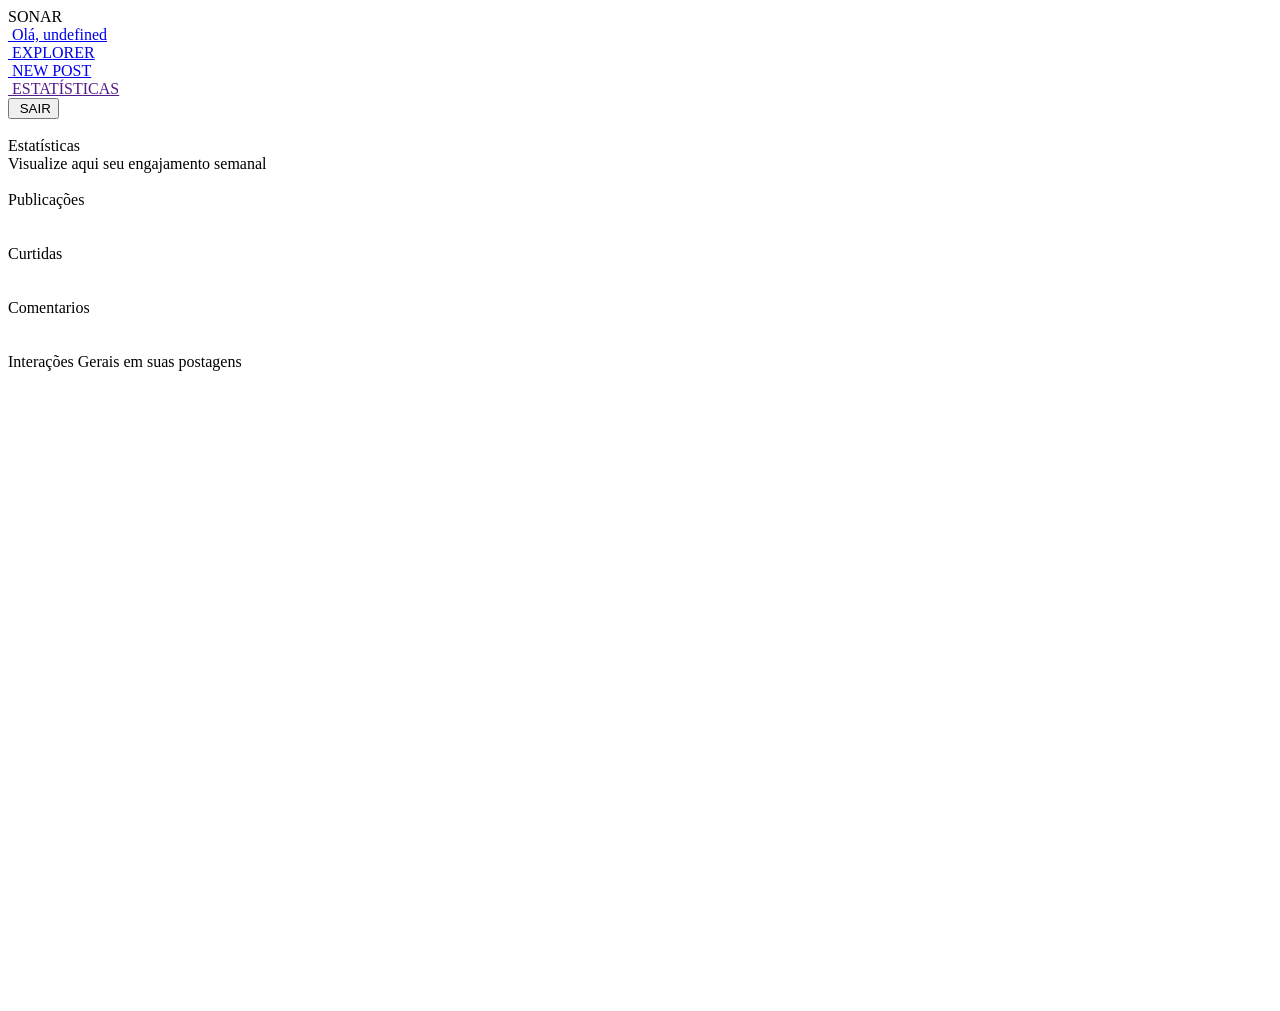
==== Minha API/public/site/dashboard.html @ 9d45cee8 "Alterações finais e correções de bugs" ====
<!DOCTYPE html>
<html lang="pt-br">

<head>
    <meta charset="UTF-8">
    <meta name="viewport" content="width=device-width, initial-scale=1.0">
    <title>Dashboard - SONAR</title>
    <link rel="stylesheet" href="css/styles_dash.css">
    <link rel="shortcut icon" href="assets/icon/favicon2.ico" type="image/x-icon">
    <script src="https://cdn.jsdelivr.net/npm/chart.js"></script>
</head>

<body>
    <div class="bar_lateral">
        <div class="bar_titulo">
            SONAR
        </div>
        <div class="bar_nome_user">
            <a href="perfil.html">
                <div class="div_nome_user" id="div_nome_user">
                    <img src="assets/imgs/perfil_branco.svg" alt="">
                </div>
            </a>
        </div>
        <div class="bar_p_e">
            <a href="explorer.html">
                <img src="assets/imgs/casa.svg" alt="">
                EXPLORER
            </a>
        </div>
        <div class="bar_new">
            <a href="newpost.html">
                <img src="assets/imgs/new.svg" alt="">
                NEW POST
            </a>
        </div>
        <div class="bar_e">
            <a href="">
                <img src="assets/imgs/estatistica_branco.svg" alt="">
                ESTATÍSTICAS
            </a>
        </div>
        <div class="bar_sair">
            <button onclick="sair()">
                <img src="assets/imgs/sair.svg" alt="">
                SAIR
            </button>
        </div>
    </div>

    <div class="container" id="container">
        <div class="titulo">
            <img src="assets/imgs/notas_mus_col.svg" alt="">
            <div class="nome_user" id="card_titulo">

                Estatísticas
                <div class="subtitulo">
                    Visualize aqui seu engajamento semanal
                </div>
            </div>
            <img src="assets/imgs/notas_mus_col.svg" alt="">
        </div>
        <div class="card_estatiscas">

            <div class="card">
                <div class="titulo_card">
                    Publicações
                    <div class="card_imagem_p">
                        <img src="assets/imgs/publicacoes.svg" alt="">
                    </div>
                </div>
                <div class="qtd_card" id="qtd_post">
                </div>
                <div class="status_qtd" id="status_qtd_postagens">
                    <img src="" alt="">
                </div>
            </div>

            <div class="card">
                <div class="titulo_card">
                    Curtidas
                    <div class="card_imagem_c">
                        <img src="assets/imgs/coracao_icon.svg" alt="">
                    </div>
                </div>
                <div class="qtd_card" id="qtd_curtida">
                </div>
                <div class="status_qtd" id="status_qtd_curtidas">
                    <img src="" alt="">
                </div>
            </div>

            <div class="card">
                <div class="titulo_card">
                    Comentarios
                    <div class="card_imagem_cc">
                        <img src="assets/imgs/comentario_icon.svg   " alt="">
                    </div>
                </div>
                <div class="qtd_card" id="qtd_comentario">

                </div>
                <div class="status_qtd" id="status_qtd_comentarios">
                    <img src="assets/imgs/seta_verde.svg" alt="">
                </div>
            </div>

        </div>


        <div class="grafico">
            <div class="titulo_grafico">
                Interações Gerais em suas postagens
            </div>
            <canvas id="myChart" style="position: relative; height: 85%; width:100%; display: flex;"></canvas>
        </div>
    </div>
</body>

</html>

<script>
    var idUsuario = sessionStorage.ID_USUARIO
    var nomeUsuario = sessionStorage.NOME_USUARIO
    var email = sessionStorage.EMAIL_USUARIO
    var descricaoUsuario = sessionStorage.DESCRICAO_USUARIO
    var imagem_perfil_user = sessionStorage.IMAGEM_PERFIL

    window.onload = function () {
        div_nome_user.innerHTML = `<img src="assets/imgs/perfil.svg" alt="">
            <span>Olá, ${nomeUsuario}</span>`

        fetch(`/dashboard/post/${idUsuario}`)
            .then(res => res.json())
            .then(posts => {

                if (posts.length >= 2) {
                    var atual = posts[0].qtd_post
                    var anterior = posts[1].qtd_post

                    var mensagem = ''
                    var imagem_status = ''

                    if (atual > anterior) {
                        imagem_status = 'assets/imgs/seta_verde.svg'
                        mensagem = `<span>${atual} postagens nesta semana (${atual} é mais que ${anterior})<span>`
                    } else if (atual < anterior) {
                        imagem_status = 'assets/imgs/seta_vermelha.svg'
                        mensagem = `<span class="vermelho">${atual} postagens nesta semana (menos que os ${anterior} da semana anterior)</span>`;
                    } else {
                        imagem_status = 'assets/imgs/igual.svg'
                        mensagem = `${atual} postagens nesta semana (mesma quantidade da anterior)`
                    }

                    status_qtd_postagens.innerHTML = `
                            <img src="${imagem_status}" alt="">
                            ${mensagem}`

                } else if (posts.length === 1) {
                    status_qtd_postagens.innerHTML = `
                    <img src="assets/imgs/seta_verde.svg" alt="">
                    <span>${posts[0].qtd_post} postagens nesta primeira semana</span>`
                } else {
                    status_qtd_postagens.innerHTML = `
                    <img src="assets/imgs/igual.svg" alt="">
                    Nenhuma postagem registrada até agora.`
                }
            })

        fetch(`/dashboard/curtida/${idUsuario}`)
            .then(res => res.json())
            .then(curtidas => {
                if (curtidas.length >= 2) {
                    var atual = curtidas[0].qtd_curtida
                    var anterior = curtidas[1].qtd_curtida

                    var mensagem = ''
                    var imagem_status = ''

                    if (atual > anterior) {
                        imagem_status = 'assets/imgs/seta_verde.svg'
                        mensagem = `<span>${atual} curtidas nesta semana (${atual} é mais que ${anterior})</span>`
                    } else if (atual < anterior) {
                        imagem_status = 'assets/imgs/seta_vermelha.svg'
                        mensagem = `<span class="vermelho">${atual} curtidas nesta semana (menos que os ${anterior} da semana anterior)</span>`;
                    } else {
                        imagem_status = 'assets/imgs/igual.svg'
                        mensagem = `${atual} curtidas nesta semana (mesma quantidade da anterior)`
                    }

                    status_qtd_curtidas.innerHTML = `
                            <img src="${imagem_status}" alt="">
                            ${mensagem}`

                } else if (curtidas.length === 1) {
                    status_qtd_curtidas.innerHTML = `
                    <img src="assets/imgs/seta_verde.svg" alt="">
                    <span>${curtidas[0].qtd_curtida} curtidas nesta primeira semana</span>
                `
                } else {
                    status_qtd_curtidas.innerHTML = `
                    <img src="assets/imgs/igual.svg" alt="">
                    Nenhuma curtida registrada até agora.`
                }
            })

        fetch(`/dashboard/comentario/${idUsuario}`)
            .then(res => res.json())
            .then(comentarios => {
                if (comentarios.length >= 2) {
                    var atual = comentarios[0].qtd_comentario
                    var anterior = comentarios[1].qtd_comentario

                    var mensagem = ''
                    var imagem_status = ''

                    if (atual > anterior) {
                        imagem_status = 'assets/imgs/seta_verde.svg'
                        mensagem = `<span>${atual} comentarios nesta semana (${atual} é mais que ${anterior})</span>`
                    } else if (atual < anterior) {
                        imagem_status = 'assets/imgs/seta_vermelha.svg'
                        mensagem = `<span class="vermelho">${atual} comentários nesta semana (menos que os ${anterior} da semana anterior)</span>`;
                    } else {
                        imagem_status = 'assets/imgs/igual.svg'
                        mensagem = `${atual} comentarios nesta semana (mesma quantidade da anterior)`
                    }

                    status_qtd_comentarios.innerHTML = `
                            <img src="${imagem_status}" alt="">
                            ${mensagem}`

                } else if (comentarios.length === 1) {
                    status_qtd_comentarios.innerHTML = `
                    <img src="assets/imgs/seta_verde.svg" alt="">
                    <span>${comentarios[0].qtd_comentario} comentarios nesta primeira semana</span>`
                } else {
                    status_qtd_comentarios.innerHTML = `
                    <img src="assets/imgs/igual.svg" alt="">
                    Nenhum comentário registrada até agora.`
                }
            })

        fetch(`/dashboard/listarPost/${idUsuario}`)
            .then(res => res.json())
            .then(todos_post => {
                qtd_post.innerHTML = todos_post[0].qtd_post
            })

        fetch(`/dashboard/listarCurtida/${idUsuario}`)
            .then(res => res.json())
            .then(todas_curtida => {
                qtd_curtida.innerHTML = todas_curtida[0].qtd_curtida
            })

        fetch(`/dashboard/listarComentario/${idUsuario}`)
            .then(res => res.json())
            .then(todos_comentario => {
                qtd_comentario.innerHTML = todos_comentario[0].qtd_comentario
            })

        dados_dash()
    }

    function dados_dash() {
        var semanas = [0, 0, 0, 0, 0, 0]
        var data = ["", "", "", "", "", ""]

        fetch(`/dashboard/dashCurtida/${idUsuario}`)
            .then(res => res.json())
            .then(dados_curtida => {
                console.log(dados_curtida)
                for (var i = dados_curtida.length - 1; i >= 0; i--) {
                    semanas[i] += dados_curtida[i].qtd_curtida
                    data[i] = dados_curtida[i].semana
                }
                console.log(semanas)
                console.log(data)
            })

        fetch(`/dashboard/dashComentario/${idUsuario}`)
            .then(res => res.json())
            .then(dados_comentario => {
                console.log(dados_comentario)
                for (var i = dados_comentario.length - 1; i >= 0; i--) {
                    semanas[i] += dados_comentario[i].qtd_comentario
                    data[i] = dados_comentario[i].semana
                }
                console.log(semanas)
                console.log(data)

                const graficBar = document.getElementById('myChart');
                new Chart(graficBar, {
                    type: 'bar',
                    data: {
                        labels: data.reverse(),
                        datasets: [{
                            label: 'Interações na semana',
                            data: semanas.reverse(),
                            borderWidth: 0,
                            backgroundColor: '#9b59b6'
                        }]
                    },
                    options: {
                        scales: {
                            y: {
                                beginAtZero: true,
                                ticks: {
                                    color: '#333333'
                                },
                                grid: {
                                    color: '#cccccc'
                                }
                            },
                            x: {
                                ticks: {
                                    color: '#333333'
                                },
                                grid: {
                                    color: '#e0e0e0'
                                }
                            }
                        }
                    }
                })
            })

    }

    function sair() {
        sessionStorage.clear()
        window.location = "../index.html"
    }
</script>
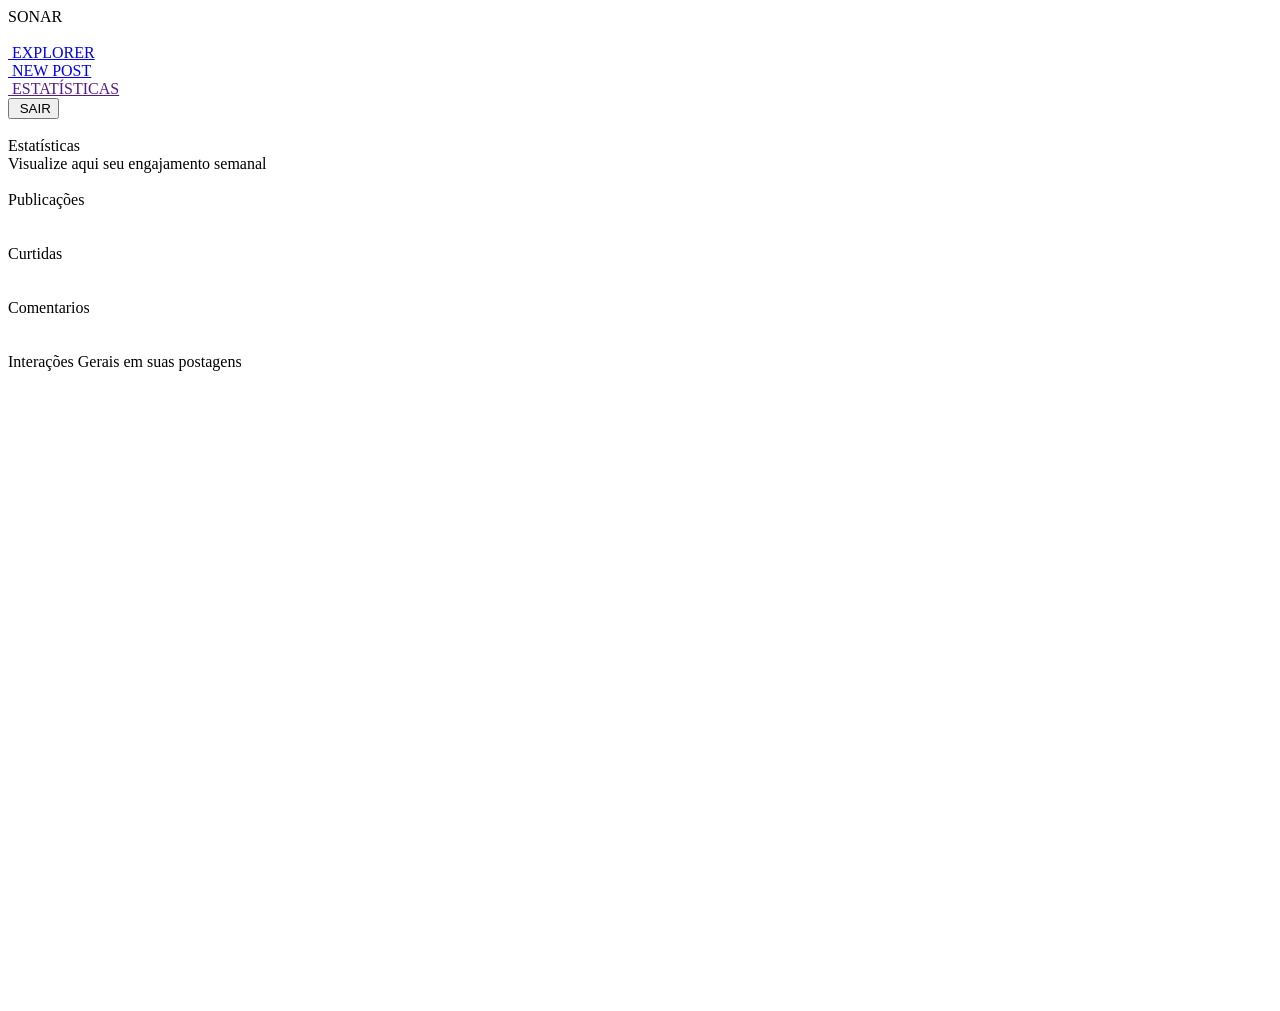
==== commit a2bf3559: "Validação de Usuário não logado" ====
--- a/Minha API/public/site/dashboard.html
+++ b/Minha API/public/site/dashboard.html
@@ -126,208 +126,213 @@
     var descricaoUsuario = sessionStorage.DESCRICAO_USUARIO
     var imagem_perfil_user = sessionStorage.IMAGEM_PERFIL
 
-    window.onload = function () {
-        div_nome_user.innerHTML = `<img src="assets/imgs/perfil.svg" alt="">
+    if (idUsuario === undefined) {
+        alert("Se cadastre e faça çogin com sua conta para acessar o conteúdo desse site")
+    } else {
+
+        window.onload = function () {
+            div_nome_user.innerHTML = `<img src="assets/imgs/perfil.svg" alt="">
             <span>Olá, ${nomeUsuario}</span>`
 
-        fetch(`/dashboard/post/${idUsuario}`)
-            .then(res => res.json())
-            .then(posts => {
-
-                if (posts.length >= 2) {
-                    var atual = posts[0].qtd_post
-                    var anterior = posts[1].qtd_post
-
-                    var mensagem = ''
-                    var imagem_status = ''
-
-                    if (atual > anterior) {
-                        imagem_status = 'assets/imgs/seta_verde.svg'
-                        mensagem = `<span>${atual} postagens nesta semana (${atual} é mais que ${anterior})<span>`
-                    } else if (atual < anterior) {
-                        imagem_status = 'assets/imgs/seta_vermelha.svg'
-                        mensagem = `<span class="vermelho">${atual} postagens nesta semana (menos que os ${anterior} da semana anterior)</span>`;
-                    } else {
-                        imagem_status = 'assets/imgs/igual.svg'
-                        mensagem = `${atual} postagens nesta semana (mesma quantidade da anterior)`
-                    }
-
-                    status_qtd_postagens.innerHTML = `
+            fetch(`/dashboard/post/${idUsuario}`)
+                .then(res => res.json())
+                .then(posts => {
+
+                    if (posts.length >= 2) {
+                        var atual = posts[0].qtd_post
+                        var anterior = posts[1].qtd_post
+
+                        var mensagem = ''
+                        var imagem_status = ''
+
+                        if (atual > anterior) {
+                            imagem_status = 'assets/imgs/seta_verde.svg'
+                            mensagem = `<span>${atual} postagens nesta semana (${atual} é mais que ${anterior})<span>`
+                        } else if (atual < anterior) {
+                            imagem_status = 'assets/imgs/seta_vermelha.svg'
+                            mensagem = `<span class="vermelho">${atual} postagens nesta semana (menos que os ${anterior} da semana anterior)</span>`;
+                        } else {
+                            imagem_status = 'assets/imgs/igual.svg'
+                            mensagem = `${atual} postagens nesta semana (mesma quantidade da anterior)`
+                        }
+
+                        status_qtd_postagens.innerHTML = `
                             <img src="${imagem_status}" alt="">
                             ${mensagem}`
 
-                } else if (posts.length === 1) {
-                    status_qtd_postagens.innerHTML = `
+                    } else if (posts.length === 1) {
+                        status_qtd_postagens.innerHTML = `
                     <img src="assets/imgs/seta_verde.svg" alt="">
                     <span>${posts[0].qtd_post} postagens nesta primeira semana</span>`
-                } else {
-                    status_qtd_postagens.innerHTML = `
+                    } else {
+                        status_qtd_postagens.innerHTML = `
                     <img src="assets/imgs/igual.svg" alt="">
                     Nenhuma postagem registrada até agora.`
-                }
-            })
-
-        fetch(`/dashboard/curtida/${idUsuario}`)
-            .then(res => res.json())
-            .then(curtidas => {
-                if (curtidas.length >= 2) {
-                    var atual = curtidas[0].qtd_curtida
-                    var anterior = curtidas[1].qtd_curtida
-
-                    var mensagem = ''
-                    var imagem_status = ''
-
-                    if (atual > anterior) {
-                        imagem_status = 'assets/imgs/seta_verde.svg'
-                        mensagem = `<span>${atual} curtidas nesta semana (${atual} é mais que ${anterior})</span>`
-                    } else if (atual < anterior) {
-                        imagem_status = 'assets/imgs/seta_vermelha.svg'
-                        mensagem = `<span class="vermelho">${atual} curtidas nesta semana (menos que os ${anterior} da semana anterior)</span>`;
-                    } else {
-                        imagem_status = 'assets/imgs/igual.svg'
-                        mensagem = `${atual} curtidas nesta semana (mesma quantidade da anterior)`
-                    }
-
-                    status_qtd_curtidas.innerHTML = `
+                    }
+                })
+
+            fetch(`/dashboard/curtida/${idUsuario}`)
+                .then(res => res.json())
+                .then(curtidas => {
+                    if (curtidas.length >= 2) {
+                        var atual = curtidas[0].qtd_curtida
+                        var anterior = curtidas[1].qtd_curtida
+
+                        var mensagem = ''
+                        var imagem_status = ''
+
+                        if (atual > anterior) {
+                            imagem_status = 'assets/imgs/seta_verde.svg'
+                            mensagem = `<span>${atual} curtidas nesta semana (${atual} é mais que ${anterior})</span>`
+                        } else if (atual < anterior) {
+                            imagem_status = 'assets/imgs/seta_vermelha.svg'
+                            mensagem = `<span class="vermelho">${atual} curtidas nesta semana (menos que os ${anterior} da semana anterior)</span>`;
+                        } else {
+                            imagem_status = 'assets/imgs/igual.svg'
+                            mensagem = `${atual} curtidas nesta semana (mesma quantidade da anterior)`
+                        }
+
+                        status_qtd_curtidas.innerHTML = `
                             <img src="${imagem_status}" alt="">
                             ${mensagem}`
 
-                } else if (curtidas.length === 1) {
-                    status_qtd_curtidas.innerHTML = `
+                    } else if (curtidas.length === 1) {
+                        status_qtd_curtidas.innerHTML = `
                     <img src="assets/imgs/seta_verde.svg" alt="">
                     <span>${curtidas[0].qtd_curtida} curtidas nesta primeira semana</span>
                 `
-                } else {
-                    status_qtd_curtidas.innerHTML = `
+                    } else {
+                        status_qtd_curtidas.innerHTML = `
                     <img src="assets/imgs/igual.svg" alt="">
                     Nenhuma curtida registrada até agora.`
-                }
-            })
-
-        fetch(`/dashboard/comentario/${idUsuario}`)
-            .then(res => res.json())
-            .then(comentarios => {
-                if (comentarios.length >= 2) {
-                    var atual = comentarios[0].qtd_comentario
-                    var anterior = comentarios[1].qtd_comentario
-
-                    var mensagem = ''
-                    var imagem_status = ''
-
-                    if (atual > anterior) {
-                        imagem_status = 'assets/imgs/seta_verde.svg'
-                        mensagem = `<span>${atual} comentarios nesta semana (${atual} é mais que ${anterior})</span>`
-                    } else if (atual < anterior) {
-                        imagem_status = 'assets/imgs/seta_vermelha.svg'
-                        mensagem = `<span class="vermelho">${atual} comentários nesta semana (menos que os ${anterior} da semana anterior)</span>`;
-                    } else {
-                        imagem_status = 'assets/imgs/igual.svg'
-                        mensagem = `${atual} comentarios nesta semana (mesma quantidade da anterior)`
-                    }
-
-                    status_qtd_comentarios.innerHTML = `
+                    }
+                })
+
+            fetch(`/dashboard/comentario/${idUsuario}`)
+                .then(res => res.json())
+                .then(comentarios => {
+                    if (comentarios.length >= 2) {
+                        var atual = comentarios[0].qtd_comentario
+                        var anterior = comentarios[1].qtd_comentario
+
+                        var mensagem = ''
+                        var imagem_status = ''
+
+                        if (atual > anterior) {
+                            imagem_status = 'assets/imgs/seta_verde.svg'
+                            mensagem = `<span>${atual} comentarios nesta semana (${atual} é mais que ${anterior})</span>`
+                        } else if (atual < anterior) {
+                            imagem_status = 'assets/imgs/seta_vermelha.svg'
+                            mensagem = `<span class="vermelho">${atual} comentários nesta semana (menos que os ${anterior} da semana anterior)</span>`;
+                        } else {
+                            imagem_status = 'assets/imgs/igual.svg'
+                            mensagem = `${atual} comentarios nesta semana (mesma quantidade da anterior)`
+                        }
+
+                        status_qtd_comentarios.innerHTML = `
                             <img src="${imagem_status}" alt="">
                             ${mensagem}`
 
-                } else if (comentarios.length === 1) {
-                    status_qtd_comentarios.innerHTML = `
+                    } else if (comentarios.length === 1) {
+                        status_qtd_comentarios.innerHTML = `
                     <img src="assets/imgs/seta_verde.svg" alt="">
                     <span>${comentarios[0].qtd_comentario} comentarios nesta primeira semana</span>`
-                } else {
-                    status_qtd_comentarios.innerHTML = `
+                    } else {
+                        status_qtd_comentarios.innerHTML = `
                     <img src="assets/imgs/igual.svg" alt="">
                     Nenhum comentário registrada até agora.`
-                }
-            })
-
-        fetch(`/dashboard/listarPost/${idUsuario}`)
-            .then(res => res.json())
-            .then(todos_post => {
-                qtd_post.innerHTML = todos_post[0].qtd_post
-            })
-
-        fetch(`/dashboard/listarCurtida/${idUsuario}`)
-            .then(res => res.json())
-            .then(todas_curtida => {
-                qtd_curtida.innerHTML = todas_curtida[0].qtd_curtida
-            })
-
-        fetch(`/dashboard/listarComentario/${idUsuario}`)
-            .then(res => res.json())
-            .then(todos_comentario => {
-                qtd_comentario.innerHTML = todos_comentario[0].qtd_comentario
-            })
-
-        dados_dash()
-    }
-
-    function dados_dash() {
-        var semanas = [0, 0, 0, 0, 0, 0]
-        var data = ["", "", "", "", "", ""]
-
-        fetch(`/dashboard/dashCurtida/${idUsuario}`)
-            .then(res => res.json())
-            .then(dados_curtida => {
-                console.log(dados_curtida)
-                for (var i = dados_curtida.length - 1; i >= 0; i--) {
-                    semanas[i] += dados_curtida[i].qtd_curtida
-                    data[i] = dados_curtida[i].semana
-                }
-                console.log(semanas)
-                console.log(data)
-            })
-
-        fetch(`/dashboard/dashComentario/${idUsuario}`)
-            .then(res => res.json())
-            .then(dados_comentario => {
-                console.log(dados_comentario)
-                for (var i = dados_comentario.length - 1; i >= 0; i--) {
-                    semanas[i] += dados_comentario[i].qtd_comentario
-                    data[i] = dados_comentario[i].semana
-                }
-                console.log(semanas)
-                console.log(data)
-
-                const graficBar = document.getElementById('myChart');
-                new Chart(graficBar, {
-                    type: 'bar',
-                    data: {
-                        labels: data.reverse(),
-                        datasets: [{
-                            label: 'Interações na semana',
-                            data: semanas.reverse(),
-                            borderWidth: 0,
-                            backgroundColor: '#9b59b6'
-                        }]
-                    },
-                    options: {
-                        scales: {
-                            y: {
-                                beginAtZero: true,
-                                ticks: {
-                                    color: '#333333'
+                    }
+                })
+
+            fetch(`/dashboard/listarPost/${idUsuario}`)
+                .then(res => res.json())
+                .then(todos_post => {
+                    qtd_post.innerHTML = todos_post[0].qtd_post
+                })
+
+            fetch(`/dashboard/listarCurtida/${idUsuario}`)
+                .then(res => res.json())
+                .then(todas_curtida => {
+                    qtd_curtida.innerHTML = todas_curtida[0].qtd_curtida
+                })
+
+            fetch(`/dashboard/listarComentario/${idUsuario}`)
+                .then(res => res.json())
+                .then(todos_comentario => {
+                    qtd_comentario.innerHTML = todos_comentario[0].qtd_comentario
+                })
+
+            dados_dash()
+        }
+
+        function dados_dash() {
+            var semanas = [0, 0, 0, 0, 0, 0]
+            var data = ["", "", "", "", "", ""]
+
+            fetch(`/dashboard/dashCurtida/${idUsuario}`)
+                .then(res => res.json())
+                .then(dados_curtida => {
+                    console.log(dados_curtida)
+                    for (var i = dados_curtida.length - 1; i >= 0; i--) {
+                        semanas[i] += dados_curtida[i].qtd_curtida
+                        data[i] = dados_curtida[i].semana
+                    }
+                    console.log(semanas)
+                    console.log(data)
+                })
+
+            fetch(`/dashboard/dashComentario/${idUsuario}`)
+                .then(res => res.json())
+                .then(dados_comentario => {
+                    console.log(dados_comentario)
+                    for (var i = dados_comentario.length - 1; i >= 0; i--) {
+                        semanas[i] += dados_comentario[i].qtd_comentario
+                        data[i] = dados_comentario[i].semana
+                    }
+                    console.log(semanas)
+                    console.log(data)
+
+                    const graficBar = document.getElementById('myChart');
+                    new Chart(graficBar, {
+                        type: 'bar',
+                        data: {
+                            labels: data.reverse(),
+                            datasets: [{
+                                label: 'Interações na semana',
+                                data: semanas.reverse(),
+                                borderWidth: 0,
+                                backgroundColor: '#9b59b6'
+                            }]
+                        },
+                        options: {
+                            scales: {
+                                y: {
+                                    beginAtZero: true,
+                                    ticks: {
+                                        color: '#333333'
+                                    },
+                                    grid: {
+                                        color: '#cccccc'
+                                    }
                                 },
-                                grid: {
-                                    color: '#cccccc'
-                                }
-                            },
-                            x: {
-                                ticks: {
-                                    color: '#333333'
-                                },
-                                grid: {
-                                    color: '#e0e0e0'
+                                x: {
+                                    ticks: {
+                                        color: '#333333'
+                                    },
+                                    grid: {
+                                        color: '#e0e0e0'
+                                    }
                                 }
                             }
                         }
-                    }
-                })
-            })
-
-    }
-
-    function sair() {
-        sessionStorage.clear()
-        window.location = "../index.html"
+                    })
+                })
+
+        }
+
+        function sair() {
+            sessionStorage.clear()
+            window.location = "../index.html"
+        }
     }
 </script>
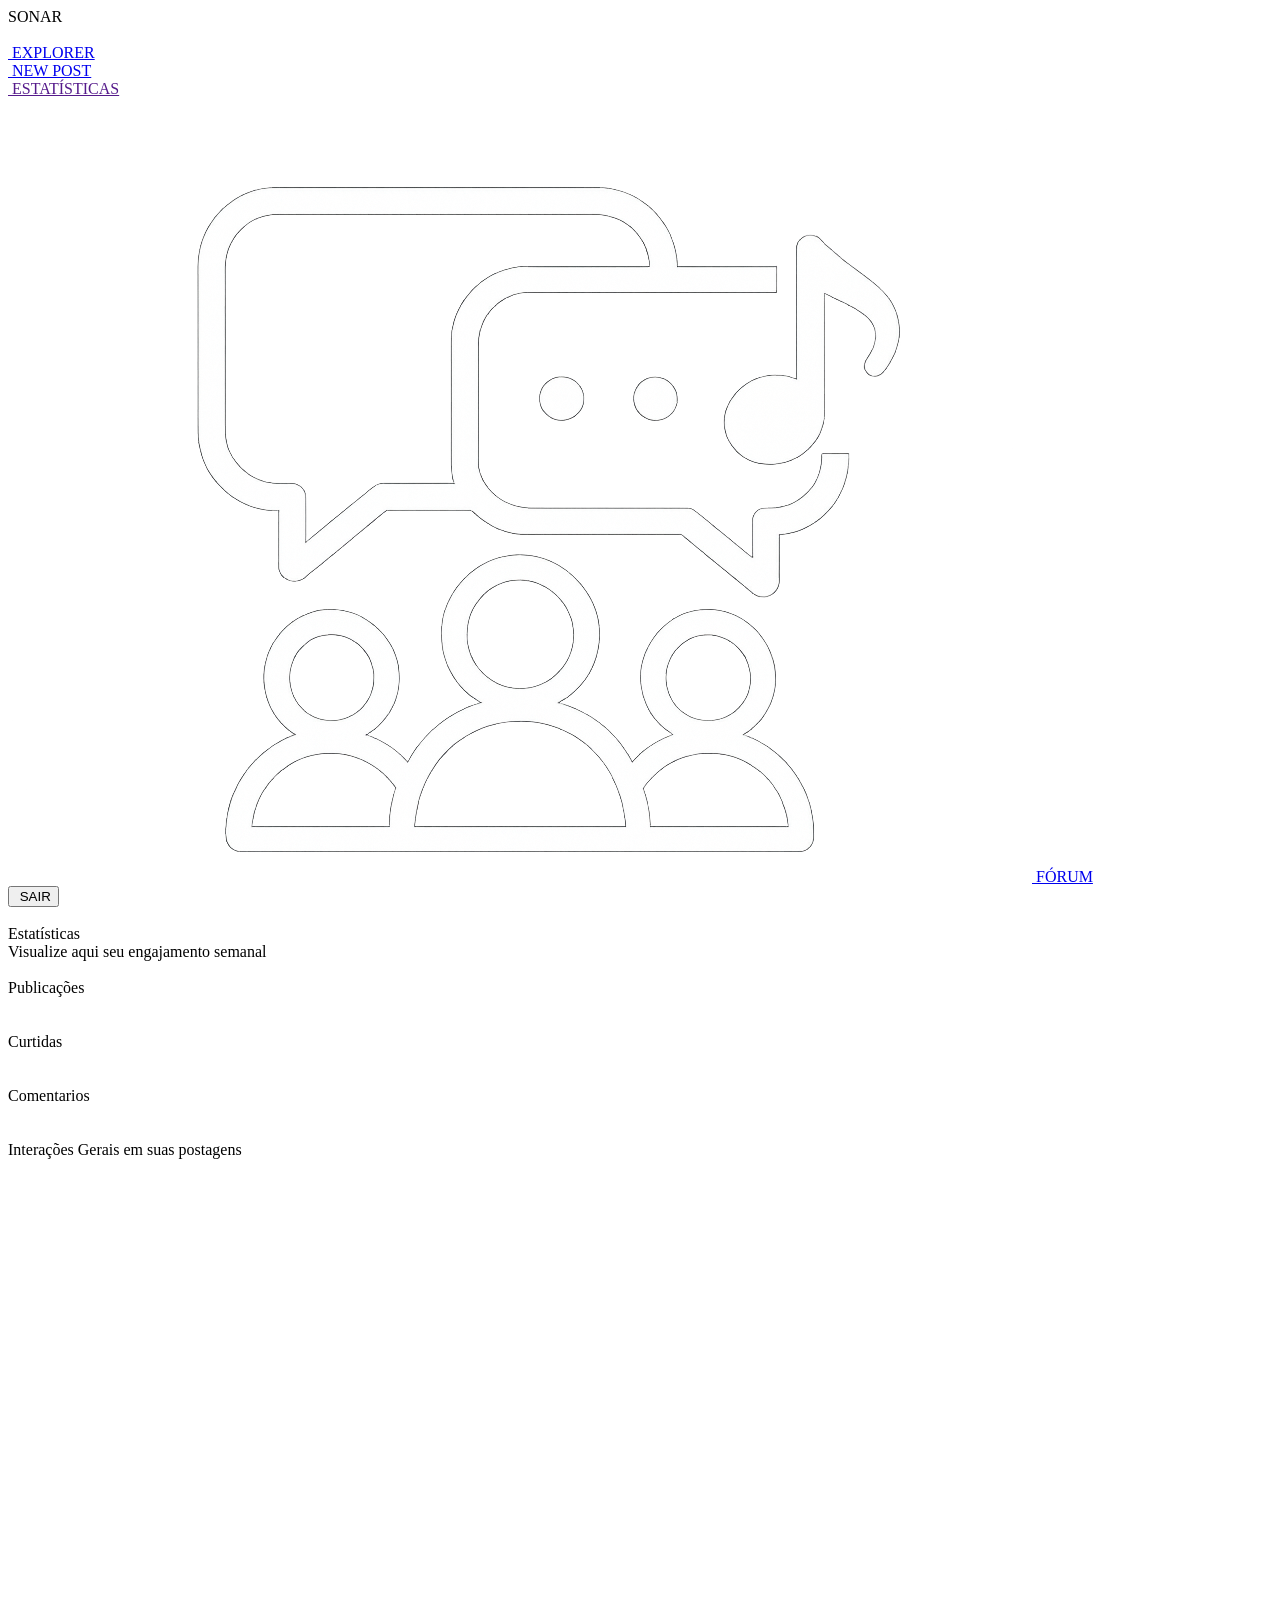
==== commit 9e93835e: "Adição da função de forum" ====
--- a/Minha API/public/site/dashboard.html
+++ b/Minha API/public/site/dashboard.html
@@ -40,6 +40,12 @@
                 ESTATÍSTICAS
             </a>
         </div>
+        <div class="bar_new">
+            <a href="dashboard.html">
+                <img src="assets/imgs/forum.png" alt="">
+                FÓRUM
+            </a>
+        </div>
         <div class="bar_sair">
             <button onclick="sair()">
                 <img src="assets/imgs/sair.svg" alt="">
@@ -127,7 +133,7 @@
     var imagem_perfil_user = sessionStorage.IMAGEM_PERFIL
 
     if (idUsuario === undefined) {
-        alert("Se cadastre e faça çogin com sua conta para acessar o conteúdo desse site")
+        alert("Se cadastre e faça login com sua conta para acessar o conteúdo desse site")
     } else {
 
         window.onload = function () {
@@ -266,68 +272,52 @@
         }
 
         function dados_dash() {
-            var semanas = [0, 0, 0, 0, 0, 0]
-            var data = ["", "", "", "", "", ""]
-
-            fetch(`/dashboard/dashCurtida/${idUsuario}`)
-                .then(res => res.json())
-                .then(dados_curtida => {
-                    console.log(dados_curtida)
-                    for (var i = dados_curtida.length - 1; i >= 0; i--) {
-                        semanas[i] += dados_curtida[i].qtd_curtida
-                        data[i] = dados_curtida[i].semana
+            fetch(`/dashboard/dash/${idUsuario}`)
+                .then(res => res.json())
+                .then(dados_interacoes => {
+                    var semanas = [];
+                    var curtidas = [];
+                    var comentarios = [];
+
+                    for (var i = dados_interacoes.length - 1; i >= 0; i--) {
+                        semanas.push(dados_interacoes[i].semana);
+                        curtidas.push(dados_interacoes[i].qtd_curtida);
+                        comentarios.push(dados_interacoes[i].qtd_comentario);
                     }
-                    console.log(semanas)
-                    console.log(data)
-                })
-
-            fetch(`/dashboard/dashComentario/${idUsuario}`)
-                .then(res => res.json())
-                .then(dados_comentario => {
-                    console.log(dados_comentario)
-                    for (var i = dados_comentario.length - 1; i >= 0; i--) {
-                        semanas[i] += dados_comentario[i].qtd_comentario
-                        data[i] = dados_comentario[i].semana
-                    }
-                    console.log(semanas)
-                    console.log(data)
-
-                    const graficBar = document.getElementById('myChart');
-                    new Chart(graficBar, {
-                        type: 'bar',
+
+                    var grafico = document.getElementById('myChart');
+
+                    new Chart(grafico, {
+                        type: "bar",
                         data: {
-                            labels: data.reverse(),
-                            datasets: [{
-                                label: 'Interações na semana',
-                                data: semanas.reverse(),
-                                borderWidth: 0,
-                                backgroundColor: '#9b59b6'
-                            }]
+                            labels: semanas,
+                            datasets: [
+                                {
+                                    label: "Curtidas",
+                                    data: curtidas,
+                                    backgroundColor: "#00b579",
+                                    borderRadius: 5
+                                },
+                                {
+                                    label: "Comentários",
+                                    data: comentarios,
+                                    backgroundColor: "#8b00b5",
+                                    borderRadius: 5
+                                }
+                            ]
                         },
                         options: {
                             scales: {
                                 y: {
-                                    beginAtZero: true,
-                                    ticks: {
-                                        color: '#333333'
-                                    },
-                                    grid: {
-                                        color: '#cccccc'
-                                    }
-                                },
-                                x: {
-                                    ticks: {
-                                        color: '#333333'
-                                    },
-                                    grid: {
-                                        color: '#e0e0e0'
-                                    }
+                                    beginAtZero: true
                                 }
                             }
                         }
-                    })
-                })
-
+                    });
+                })
+                .catch(erro => {
+                    console.error("Erro ao carregar dados da dashboard:", erro);
+                });
         }
 
         function sair() {
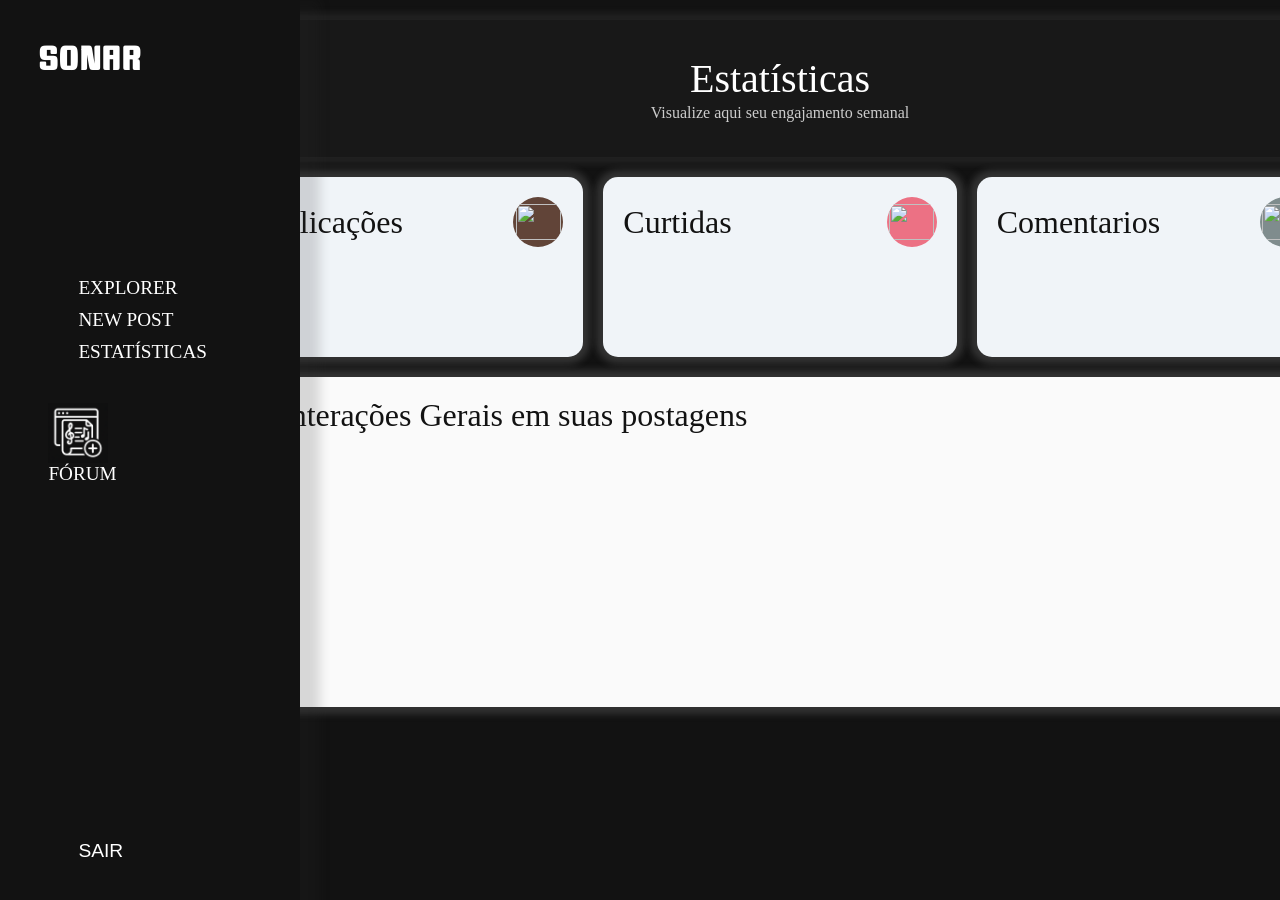
==== commit d9d2f87c: "Adicionando um fórum de partituras" ====
--- a/Minha API/public/site/dashboard.html
+++ b/Minha API/public/site/dashboard.html
@@ -18,7 +18,7 @@
         <div class="bar_nome_user">
             <a href="perfil.html">
                 <div class="div_nome_user" id="div_nome_user">
-                    <img src="assets/imgs/perfil_branco.svg" alt="">
+                    <img src="assets/imgs/perfil.svg" alt="">
                 </div>
             </a>
         </div>
@@ -34,15 +34,15 @@
                 NEW POST
             </a>
         </div>
-        <div class="bar_e">
-            <a href="">
+        <div class="bar_new">
+            <a href="dashboard.html">
                 <img src="assets/imgs/estatistica_branco.svg" alt="">
                 ESTATÍSTICAS
             </a>
         </div>
-        <div class="bar_new">
-            <a href="dashboard.html">
-                <img src="assets/imgs/forum.png" alt="">
+        <div class="bar_forum">
+            <a href="forum.html">
+                <img src="assets/imgs/forum_dePartituras.png" alt="">
                 FÓRUM
             </a>
         </div>
@@ -52,6 +52,7 @@
                 SAIR
             </button>
         </div>
+    </div>
     </div>
 
     <div class="container" id="container">
--- a/Minha API/public/site/css/styles_dash.css
+++ b/Minha API/public/site/css/styles_dash.css
@@ -0,0 +1,335 @@
+@import url('https://fonts.googleapis.com/css2?family=Barlow:ital,wght@0,100;0,200;0,300;0,400;0,500;0,600;0,700;0,800;0,900;1,100;1,200;1,300;1,400;1,500;1,600;1,700;1,800;1,900&family=Inter:ital,opsz,wght@0,14..32,100..900;1,14..32,100..900&family=Keania+One&family=Lalezar&display=swap');
+@import url('https://fonts.googleapis.com/css2?family=Barlow:ital,wght@0,100;0,200;0,300;0,400;0,500;0,600;0,700;0,800;0,900;1,100;1,200;1,300;1,400;1,500;1,600;1,700;1,800;1,900&family=Inter:ital,opsz,wght@0,14..32,100..900;1,14..32,100..900&family=Keania+One&family=Lalezar&family=League+Gothic&display=swap');
+@import url('https://fonts.googleapis.com/css2?family=Barlow:ital,wght@0,100;0,200;0,300;0,400;0,500;0,600;0,700;0,800;0,900;1,100;1,200;1,300;1,400;1,500;1,600;1,700;1,800;1,900&family=Inter:ital,opsz,wght@0,14..32,100..900;1,14..32,100..900&family=Keania+One&family=Lalezar&family=League+Gothic&family=Sofia+Sans:ital,wght@0,1..1000;1,1..1000&display=swap');
+@import url('https://fonts.googleapis.com/css2?family=Barlow:ital,wght@0,100;0,200;0,300;0,400;0,500;0,600;0,700;0,800;0,900;1,100;1,200;1,300;1,400;1,500;1,600;1,700;1,800;1,900&family=Inter:ital,opsz,wght@0,14..32,100..900;1,14..32,100..900&family=Keania+One&family=Lalezar&family=League+Gothic&family=Poppins:ital,wght@0,100;0,200;0,300;0,400;0,500;0,600;0,700;0,800;0,900;1,100;1,200;1,300;1,400;1,500;1,600;1,700;1,800;1,900&family=Sofia+Sans:ital,wght@0,1..1000;1,1..1000&display=swap');
+
+
+* {
+    margin: 0;
+    padding: 0;
+    box-sizing: border-box;
+    text-decoration: none;
+    list-style: none;
+}
+
+html {
+    scroll-behavior: smooth;
+}
+
+body {
+    display: flex;
+    margin: auto;
+    max-width: 1900px;
+    height: 100%;
+    background-color: #121212;
+}
+
+button {
+    background: none;
+    border: none;
+}
+
+
+button {
+    transition: .3s;
+}
+
+button:hover {
+    transform: scale(1.1);
+    cursor: pointer;
+}
+
+
+.bar_nome_user a .div_nome_user,
+.bar_p_e a,
+.bar_new a,
+.bar_e a,
+.bar_forum a,
+.bar_sair button {
+    transition: .3s;
+}
+
+.bar_nome_user a .div_nome_user:hover,
+.bar_p_e a:hover,
+.bar_new a:hover,
+.bar_e a:hover,
+.bar_forum a:hover,
+.bar_sair button:hover {
+    transform: scale(1.1);
+    cursor: pointer;
+}
+
+.bar_lateral {
+    position: absolute;
+    position: fixed;
+    font-family: "Inter";
+    font-weight: 600;
+    z-index: 999;
+    width: 300px;
+    height: 100%;
+    padding: 3%;
+    display: flex;
+    flex-direction: column;
+    color: #ffffffff;
+    background-color: #121212;
+    box-shadow: #2a2a2a2a 10px 10px 10px 10px;
+}
+
+.bar_titulo {
+    font-family: "Keania One";
+    font-size: 2rem;
+    width: 100%;
+    display: flex;
+}
+
+.bar_nome_user a .div_nome_user {
+    width: 100%;
+    height: auto;
+    color: #ffffffff;
+    font-size: 1.2rem;
+    font-weight: 500;
+    cursor: pointer;
+    margin-top: 50px;
+    word-wrap: break-word;
+    word-break: break-all;
+    white-space: normal;
+    display: flex;
+    align-items: center;
+    gap: 10px;
+}
+
+.bar_p_e a,
+.bar_forum a,
+.bar_new a,
+.bar_sair button {
+    color: #ffffffff;
+    font-size: 1.2rem;
+    font-weight: 500;
+
+    cursor: pointer;
+}
+
+.bar_p_e a {
+    width: 150px;
+    margin-top: 150px;
+    display: flex;
+    align-items: center;
+    gap: 10px;
+}
+
+.bar_new a,
+.bar_sair button,
+.div_nome_user {
+    display: flex;
+    align-items: center;
+    gap: 10px;
+}
+
+.bar_forum a {
+    width: 100px;
+    display: flex;
+    justify-content: center;
+    align-items: center;
+    padding: 10px;
+    flex-direction: column;
+    align-items: flex-start;
+    margin-top: 20px;
+    border-radius: 10px;
+}
+
+.bar_p,
+.bar_forum,
+.bar_new {
+    margin-top: 10px;
+}
+
+.bar_sair {
+    height: 100%;
+    display: flex;
+    align-items: flex-end;
+}
+
+.bar_lateral img {
+    width: 30px;
+}
+
+.bar_forum a img {
+    width: 60px;
+}
+
+.container {
+    width: 100%;
+    height: 100%;
+    padding-left: 280px;
+    display: flex;
+    flex-direction: column;
+    color: #ffffffff;
+    align-items: center;
+    justify-content: center;
+}
+
+.titulo {
+    margin-top: 20px;
+    padding: 30px;
+    width: 1100px;
+    color: #222222;
+    border-radius: 20px;
+    box-shadow: rgba(137, 137, 137, 0.134) 0px 0px 7px 7px;
+    display: flex;
+    flex-direction: row;
+    align-items: center;
+    justify-content: center;
+    background-color: #181818;
+}
+
+.titulo img {
+    width: 100px;
+    ;
+}
+
+.titulo .nome_user {
+    background-color: #181818;
+    width: 100%;
+    height: 100%;
+    display: flex;
+    flex-direction: column;
+    align-items: center;
+    justify-content: space-around;
+    font-family: "Poppins";
+    font-size: 2.5rem;
+    padding: 5px;
+    color: #ffffffff;
+}
+
+.subtitulo {
+    font-size: 1rem;
+    color: #cccccc;
+    margin-top: 2px;
+}
+
+.card_estatiscas {
+    margin-top: 20px;
+    width: 1100px;
+    height: 180px;
+    display: flex;
+    color: #121212;
+    gap: 20px;
+}
+
+.card {
+    width: 33.33%;
+    display: flex;
+    flex-direction: column;
+    align-items: center;
+    justify-content: flex-start;
+    padding: 20px;
+    border-radius: 15px;
+    background-color: #f0f4f8;
+    box-shadow: rgba(137, 137, 137, 0.279) 0px 0px 7px 7px;
+}
+
+.titulo_card {
+    width: 100%;
+    font-size: 2rem;
+    display: flex;
+    align-items: center;
+    justify-content: space-between;
+}
+
+.card_imagem_p {
+    width: 50px;
+    height: 50px;
+    background-color: rgb(97, 68, 56);
+    border-radius: 50%;
+    padding: 7px;
+    display: flex;
+    align-items: center;
+    justify-content: center;
+    overflow: hidden;
+}
+
+.card_imagem_c {
+    width: 50px;
+    height: 50px;
+    background-color: #ec7184;
+    border-radius: 50%;
+    padding: 7px;
+    display: flex;
+    align-items: center;
+    justify-content: center;
+    overflow: hidden;
+}
+
+.card_imagem_cc {
+    width: 50px;
+    height: 50px;
+    background-color: #7f8c8d;
+    border-radius: 50%;
+    padding: 7px;
+    display: flex;
+    align-items: center;
+    justify-content: center;
+    overflow: hidden;
+}
+
+.card_imagem_p img,
+.card_imagem_c img,
+.card_imagem_cc img {
+    width: 45px;
+    height: 100%;
+}
+
+.qtd_card {
+    width: 100%;
+    font-size: 1.8rem;
+    margin-top: 20px;
+    margin-left: 6px;
+}
+
+.status_qtd {
+    margin-top: 10px;
+    width: 100%;
+    display: flex;
+    align-items: center;
+    gap: 5px;
+    font-weight: 600;
+    font-size: 0.9rem;
+    font-family: sans-serif;
+}
+
+.status_qtd span {
+    color: #229d55;
+    font-weight: 600;
+}
+
+.status_qtd .vermelho {
+    color: #e74c3c;
+    font-weight: 600;
+}
+
+.status_qtd img {
+    width: 20px;
+}
+
+.grafico {
+    width: 1100px;
+    height: 330px;
+    background-color: #fafafa;
+    color: #121212;
+    margin-top: 20px;
+    padding: 20px;
+    border-radius: 15px;
+    box-shadow: rgba(137, 137, 137, 0.279) 0px 0px 7px 7px;
+}
+
+.grafico .titulo_grafico {
+    width: 100%;
+    font-size: 2rem;
+    margin-left: 30px;
+    margin-bottom: 10px;
+}
+
+.grafico_chart {
+    width: 100%;
+    height: 100%;
+}
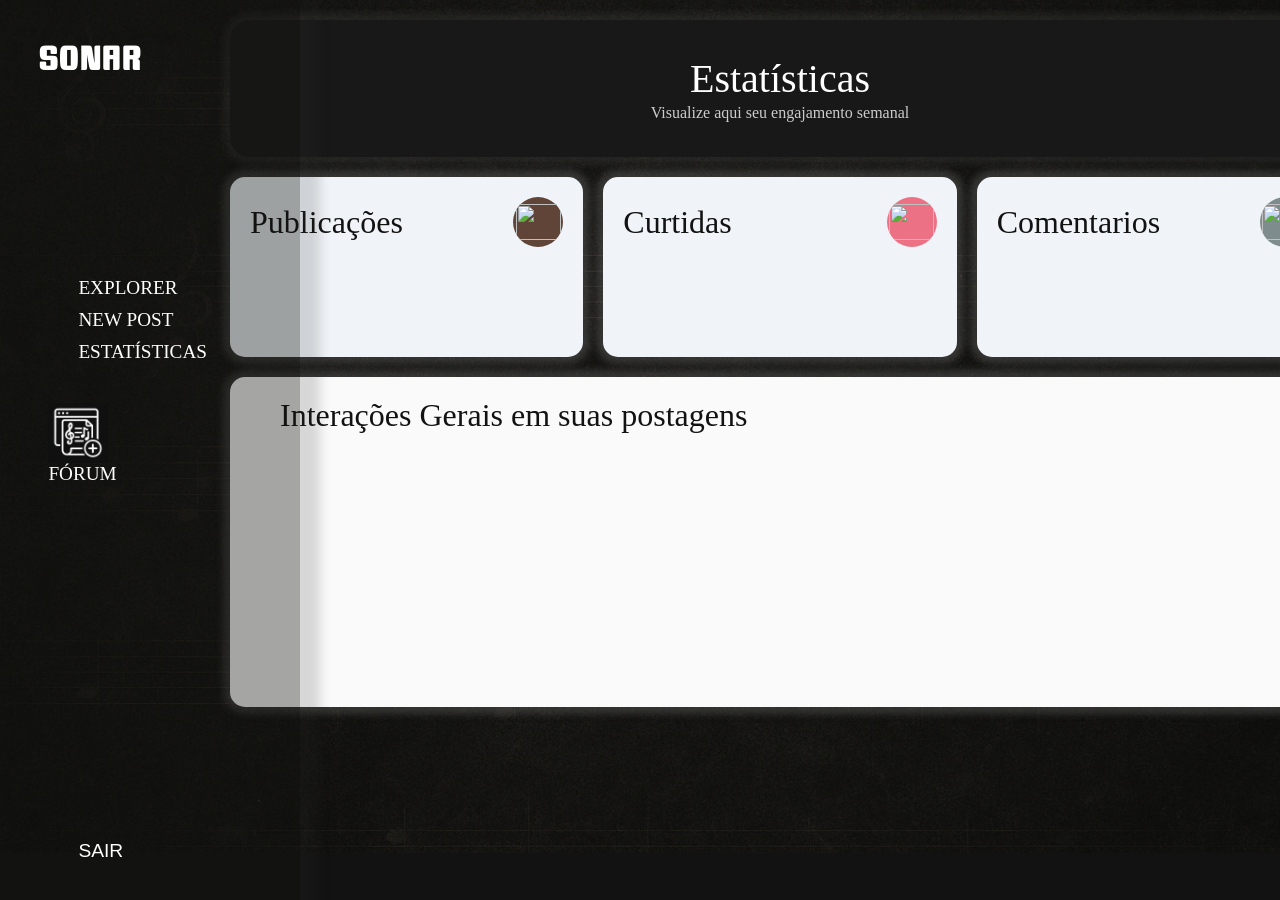
==== commit 382ac7d1: "Alteração no design e if e else para plural e singular na dashboard" ====
--- a/Minha API/public/site/dashboard.html
+++ b/Minha API/public/site/dashboard.html
@@ -152,15 +152,28 @@
                         var mensagem = ''
                         var imagem_status = ''
 
-                        if (atual > anterior) {
-                            imagem_status = 'assets/imgs/seta_verde.svg'
-                            mensagem = `<span>${atual} postagens nesta semana (${atual} é mais que ${anterior})<span>`
-                        } else if (atual < anterior) {
-                            imagem_status = 'assets/imgs/seta_vermelha.svg'
-                            mensagem = `<span class="vermelho">${atual} postagens nesta semana (menos que os ${anterior} da semana anterior)</span>`;
+                        if (atual === 1) {
+                            if (atual > anterior) {
+                                imagem_status = 'assets/imgs/seta_verde.svg'
+                                mensagem = `<span>${atual} postagem na última  (${atual} é maior que ${anterior})<span>`
+                            } else if (atual < anterior) {
+                                imagem_status = 'assets/imgs/seta_vermelha.svg'
+                                mensagem = `<span class="vermelho">${atual} postagem na última semana em que houve interação (menos que os ${anterior} da semana anterior)</span>`;
+                            } else {
+                                imagem_status = 'assets/imgs/igual.svg'
+                                mensagem = `${atual} postagem na última semana em que houve interação (mesma quantidade da anterior)`
+                            }
                         } else {
-                            imagem_status = 'assets/imgs/igual.svg'
-                            mensagem = `${atual} postagens nesta semana (mesma quantidade da anterior)`
+                            if (atual > anterior) {
+                                imagem_status = 'assets/imgs/seta_verde.svg'
+                                mensagem = `<span>${atual} postagens na última  (${atual} é maior que ${anterior})<span>`
+                            } else if (atual < anterior) {
+                                imagem_status = 'assets/imgs/seta_vermelha.svg'
+                                mensagem = `<span class="vermelho">${atual} postagens na última semana em que houve interação (menos que os ${anterior} da semana anterior)</span>`;
+                            } else {
+                                imagem_status = 'assets/imgs/igual.svg'
+                                mensagem = `${atual} postagens na última semana em que houve interação (mesma quantidade da anterior)`
+                            }
                         }
 
                         status_qtd_postagens.innerHTML = `
@@ -188,15 +201,28 @@
                         var mensagem = ''
                         var imagem_status = ''
 
-                        if (atual > anterior) {
-                            imagem_status = 'assets/imgs/seta_verde.svg'
-                            mensagem = `<span>${atual} curtidas nesta semana (${atual} é mais que ${anterior})</span>`
-                        } else if (atual < anterior) {
-                            imagem_status = 'assets/imgs/seta_vermelha.svg'
-                            mensagem = `<span class="vermelho">${atual} curtidas nesta semana (menos que os ${anterior} da semana anterior)</span>`;
+                        if (atual === 1) {
+                            if (atual > anterior) {
+                                imagem_status = 'assets/imgs/seta_verde.svg'
+                                mensagem = `<span>${atual} curtida na última semana em que houve interação (${atual} é maior que ${anterior})</span>`
+                            } else if (atual < anterior) {
+                                imagem_status = 'assets/imgs/seta_vermelha.svg'
+                                mensagem = `<span class="vermelho">${atual} curtida na última semana em que houve interação (menos que os ${anterior} da semana anterior)</span>`;
+                            } else {
+                                imagem_status = 'assets/imgs/igual.svg'
+                                mensagem = `${atual} curtida na última semana em que houve interação (mesma quantidade da anterior)`
+                            }
                         } else {
-                            imagem_status = 'assets/imgs/igual.svg'
-                            mensagem = `${atual} curtidas nesta semana (mesma quantidade da anterior)`
+                            if (atual > anterior) {
+                                imagem_status = 'assets/imgs/seta_verde.svg'
+                                mensagem = `<span>${atual} curtidas na última semana em que houve interação (${atual} é maior que ${anterior})</span>`
+                            } else if (atual < anterior) {
+                                imagem_status = 'assets/imgs/seta_vermelha.svg'
+                                mensagem = `<span class="vermelho">${atual} curtidas na última semana em que houve interação (menos que os ${anterior} da semana anterior)</span>`;
+                            } else {
+                                imagem_status = 'assets/imgs/igual.svg'
+                                mensagem = `${atual} curtidas na última semana em que houve interação (mesma quantidade da anterior)`
+                            }
                         }
 
                         status_qtd_curtidas.innerHTML = `
@@ -225,15 +251,28 @@
                         var mensagem = ''
                         var imagem_status = ''
 
-                        if (atual > anterior) {
-                            imagem_status = 'assets/imgs/seta_verde.svg'
-                            mensagem = `<span>${atual} comentarios nesta semana (${atual} é mais que ${anterior})</span>`
-                        } else if (atual < anterior) {
-                            imagem_status = 'assets/imgs/seta_vermelha.svg'
-                            mensagem = `<span class="vermelho">${atual} comentários nesta semana (menos que os ${anterior} da semana anterior)</span>`;
+                        if (atual === 1) {
+                            if (atual > anterior) {
+                                imagem_status = 'assets/imgs/seta_verde.svg'
+                                mensagem = `<span>${atual} comentario na última semana em que houve interação (${atual} é maior que ${anterior})</span>`
+                            } else if (atual < anterior) {
+                                imagem_status = 'assets/imgs/seta_vermelha.svg'
+                                mensagem = `<span class="vermelho">${atual} comentário na última semana em que houve interação (menos que os ${anterior} da semana anterior)</span>`;
+                            } else {
+                                imagem_status = 'assets/imgs/igual.svg'
+                                mensagem = `${atual} comentario na última semana em que houve interação (mesma quantidade da anterior)`
+                            }
                         } else {
-                            imagem_status = 'assets/imgs/igual.svg'
-                            mensagem = `${atual} comentarios nesta semana (mesma quantidade da anterior)`
+                            if (atual > anterior) {
+                                imagem_status = 'assets/imgs/seta_verde.svg'
+                                mensagem = `<span>${atual} comentarios na última semana em que houve interação (${atual} é maior que ${anterior})</span>`
+                            } else if (atual < anterior) {
+                                imagem_status = 'assets/imgs/seta_vermelha.svg'
+                                mensagem = `<span class="vermelho">${atual} comentários na última semana em que houve interação (menos que os ${anterior} da semana anterior)</span>`;
+                            } else {
+                                imagem_status = 'assets/imgs/igual.svg'
+                                mensagem = `${atual} comentarios na última semana em que houve interação (mesma quantidade da anterior)`
+                            }
                         }
 
                         status_qtd_comentarios.innerHTML = `
--- a/Minha API/public/site/css/styles_dash.css
+++ b/Minha API/public/site/css/styles_dash.css
@@ -22,6 +22,9 @@
     max-width: 1900px;
     height: 100%;
     background-color: #121212;
+    background-image: url(../assets/imgs/fundo.png);
+    background-repeat: no-repeat;
+    background-size: cover;
 }
 
 button {
@@ -71,7 +74,7 @@
     display: flex;
     flex-direction: column;
     color: #ffffffff;
-    background-color: #121212;
+    background-color: #1515125e;
     box-shadow: #2a2a2a2a 10px 10px 10px 10px;
 }
 
@@ -293,18 +296,20 @@
     align-items: center;
     gap: 5px;
     font-weight: 600;
-    font-size: 0.9rem;
+    font-size: 0.8rem;
     font-family: sans-serif;
 }
 
 .status_qtd span {
     color: #229d55;
     font-weight: 600;
+    font-size: 0.8rem;
 }
 
 .status_qtd .vermelho {
     color: #e74c3c;
     font-weight: 600;
+    font-size: 0.8rem;
 }
 
 .status_qtd img {
